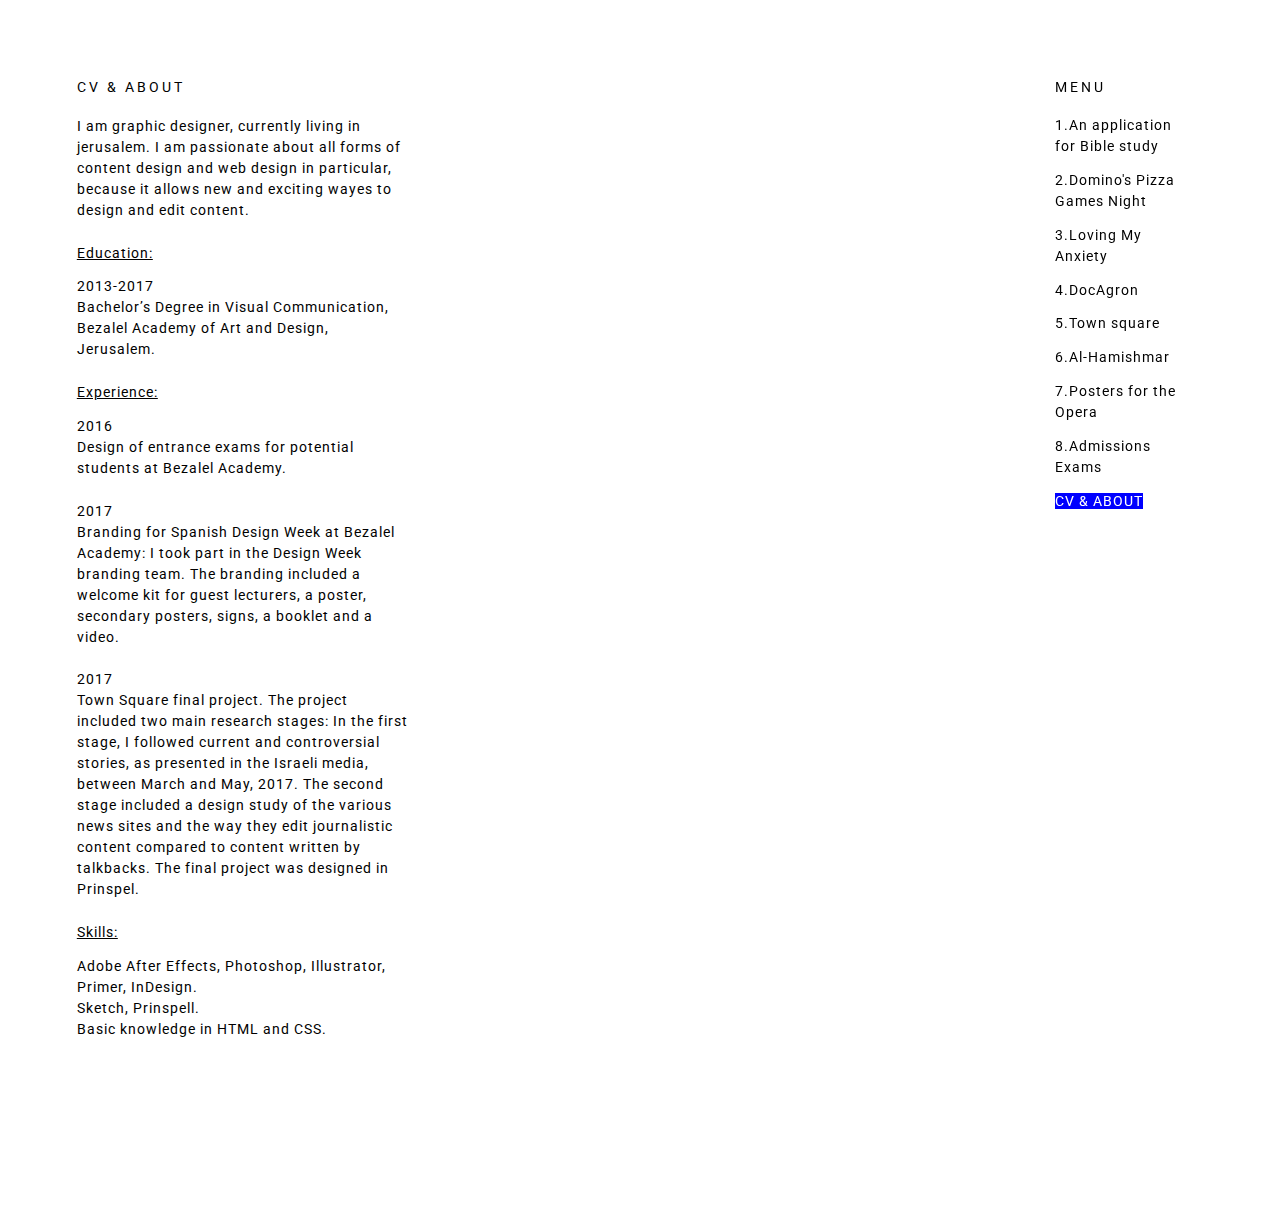
==== CV & ABOUT.html @ f85a9c93 "all files uploaded" ====
<!DOCTYPE html>
<html dir="ltr" lang="en">
<head>  
<meta charset="UTF-8">
<meta name="viewport" content="width=device-width, initial-scale=1.0, maximum-scale=1.0, user-scalable=no">
<title>ShaiMuki</title>
<link rel="icon" type="image/png" href="img/star.png" sizes="16x17">
<link rel="stylesheet" media="all" href="styles.css"/>
<link href="https://fonts.googleapis.com/css?family=Heebo:100,300,400,500" rel="stylesheet">
<link href="https://fonts.googleapis.com/css?family=Suez+One" rel="stylesheet">
<link href="https://fonts.googleapis.com/css?family=Roboto:300,400,100" rel="stylesheet">
<script src="https://ajax.googleapis.com/ajax/libs/jquery/3.1.1/jquery.min.js"></script>
</head>
    
<body>
   <div class="row">
       <div class="col-3-en">
        <div class="text_project">
           <h1>CV &amp; ABOUT</h1>
           <p class="p_text_project">I am graphic designer, currently living in jerusalem. I am passionate about all forms of content design and web design in particular, because it allows new and exciting wayes to design and edit content.</p>
           <p class="p_text_project-TCV">Education:</p>
           <p class="p_text_project">2013-2017<br>Bachelor’s Degree in Visual Communication, Bezalel Academy of Art and Design, Jerusalem.</p>
           <p class="p_text_project-TCV">Experience:</p>
           <p class="p_text_project">2016<br>Design of entrance exams for potential students at Bezalel Academy.</p>
           <p class="p_text_project">2017<br>Branding for Spanish Design Week at Bezalel Academy: I took part in the Design Week branding team. The branding included a welcome kit for guest lecturers, a poster, secondary posters, signs, a booklet and a video.</p>
           <p class="p_text_project">2017<br>Town Square final project. The project included two main research stages: In the first stage, I followed current and controversial stories, as presented in the Israeli media, between March and May, 2017. The second stage included a design study of the various news sites and the way they edit journalistic content compared to content written by talkbacks. The final project was designed in Prinspel.</p>
           <p class="p_text_project-TCV">Skills:</p>
           <p class="p_text_project">Adobe After Effects, Photoshop, Illustrator, Primer, InDesign.<br>Sketch, Prinspell.<br>Basic knowledge in HTML and CSS.</p>
        </div>
       </div>

            <div class="col-6-en">
                <div class="sid-manu-titel">
                    <li><a class="menu-titel" href="index.html">MENU</a></li>
                </div>
                <div class="sid-manu">
                    <li><a href="bible_upp.html">1.An application for Bible study</a></li>
                    <li><a href="pizza.html">2.Domino's Pizza Games Night</a></li>
                    <li><a href="Loving_My_Anxiety.html">3.Loving My Anxiety</a></li>
                    <li><a href="doc_agron.html">4.DocAgron</a></li>
                    <li><a href="square.html">5.Town square</a></li>
                    <li><a href="Al_Hamishmar.html">6.Al-Hamishmar</a></li>
                    <li><a href="opera.html">7.Posters for the Opera</a></li>
                    <li><a href="entrance_exames.html">8.Admissions Exams</a></li>
                    <li><a class="this_page" href="CV & ABOUT.html">CV &amp; ABOUT</a></li>
                </div>
            </div>
 </div>
---- styles.css ----
*{
    box-sizing: border-box;
}

body {
    margin: 0 auto;
    padding: 6vw;
}


.row{
    padding-bottom: 6vw;
    width: 100%;
    margin: 0 auto;
    position: relative;
}


.row:after{
    content: '';
    clear: both;
    display: block;
}

.row-H-first{
    padding-bottom: 3vw;
    width: 100%;
    margin: 0 auto;
    position: relative;
}

.row-H-first:after{
    content: '';
    clear: both;
    display: block;
}


.home-menu{
    list-style: none;
    vertical-align: baseline;
}

.home-menu li {
    display:inline;
    vertical-align: baseline;
    margin-right: 3vw;
}

.home-littel-menu{
    width: 100%;
    text-align: left;
}

.home-littel-menu li{
    display: inline-block;
    padding-right: 15px;
}

.col-3{
    width: 33%;
    float: right;
    padding-left: 3vw;
}

.col-6-en{
   width: 16.6%;
   float: right;
}

.col-img-3x6 img {
    width: 100%;
    height: auto;
}

.col-img-3x6-l img {
    width: 100%;
    height: auto;
}

.col-img-3x6-m img {
    width: 100%;
    height: auto;
}

.col-img-3x6-r img {
    width: 100%;
    height: auto;
}

.col-img-4x6-r img{
    width: 100%;
    height: auto;
}

.col-img-4x6-l img{
   width: 100%;
   height: auto;   
}

.dominos-img1 img{
   width: 100%;
    height: auto; 
}

.col-img-3x6-l-im img{
    width: 100%;
    height: auto; 
}

.col-img-3x6{
   width: 66.4%;
   float: left;
   padding-right: 3vw;
   margin-left: 16.6%;
}

.col-img-4x6-r{
   width: 66.4%;
   float: left;
   padding-right: 3vw;
   margin-left: 33.2%;
}

.col-img-4x6-l{
   width: 66.6%;
   float: left;
   padding-right: 3vw;
}

.col-img-5x6-l {
   width: 83.3%;
   float: left;
   padding-right: 3vw;
}

.col-img-1x6-l{
   width: 16.6%;
   float: left;
   padding-right: 3vw;
}

.col-img-3x6-l{
   width: 50%;
   float: left;
   padding-right: 3vw;
}

.col-img-3x6-l-im {
   width: 50%;
   float: left;
   padding-right: 3vw;
   padding-top: 4vw;
}

.col-img-3x6-m{
   width: 50%;
   float: left;
   padding-right: 3vw;
   margin-left: 16.6%;
}

.col-img-4x6-m{
   width: 66.6%;
   float: left;
   padding-right: 3vw;
   margin-left: 16.6%;
}

.col-img-3x6-r{
   width: 50%;
   float: left;
   padding-right: 3vw;
   margin-left: 50%;
}

.dominos-img1{
   width: 66.4%;
   float: left;
   padding-left: 3vw;
   margin-left: 16.6%;
   position: absolute;
   bottom: 18px;
   padding-bottom: 6vw;
   z-index: -1;

}

.col-3-en{
   width: 33%;
   float: left;
   padding-right: 3vw;
}

.col-2-en{
   width: 66.6%;
   float: left;
   padding-right: 3vw;
}

.col-2-en-menu{
   width: 83.3%;
   float: left;
   padding-left:;
}

.videoWrapper-docagron {
	position: relative;
	padding-bottom: 56.25%; /* 16:9 */
	padding-top: 50px;
	height: 0;
}

.videoWrapper-docagron iframe {
	position: absolute;
	top: 0;
	left: 0;
	width: 100%;
	height: 100%;
}

.videoWrapper-bibel {
	position: relative;
	padding-bottom: 56.25%; /* 16:9 */
	padding-top: 25px;
	height: 0;
}

.videoWrapper-bibel iframe {
	position: absolute;
	top: 0;
	left: 0;
	width: 100%;
	height: 100%;
}

.text_project{
   font-family: 'Roboto', sans-serif;
   font-weight: 400;
   font-size: 14px;
   letter-spacing: 1px;
   line-height: 150%;
}

.p_text_project {
    margin: 0;
    padding-bottom: 1.7vw;
}

.p_text_project-TCV {
    margin: 0;
    padding-bottom: 1vw;
    text-decoration: underline;
}

h1 {
    font-family: 'Roboto', sans-serif;
    font-weight: 400;
    font-size: 14px;
    line-height: 150%;
    text-transform: uppercase;
    letter-spacing: 3px;
    padding-bottom: 18px;
    margin: 0;
}

.h1-menu{
   padding-bottom:0; 
}


.col-1{
    width: 100%;
    float: left;
    padding-left: 3vw;
}

.sid-manu{
    text-decoration: none;
    font-family: 'Roboto', sans-serif;
    font-weight: 400;
    font-size: 14px;
    letter-spacing: 1px;
    line-height: 150%;
    position: fixed;
    z-index: 100;
    padding-right: 7vw;
    padding-left: 3vw;
    padding-top: 3vw;
}

.sid-manu-titel{
   text-decoration: none;
    font-family: 'Roboto', sans-serif;
    font-weight: 400;
    font-size: 14px;
    letter-spacing: 1px;
    line-height: 150%;
    position: fixed;
    z-index: 101;
    padding-right: 7vw;
    padding-left: 3vw; 
}

.sid-manu-titel li{
    list-style: none;
}

.sid-manu-H{
    text-decoration: none;
    font-family: 'Roboto', sans-serif;
    font-weight: 400;
    font-size: 14px;
    letter-spacing: 1px;
    line-height: 150%;
    z-index: 100;
}

.sid-manu-H li{
    list-style: none;
    display: inline;
    padding-right: 3vw;
    padding-bottom: 18px;
}

.sid-manu li{
    vertical-align: baseline;
    list-style: none;
    padding-bottom: 1vw;
}

a {
    text-decoration: none;
    color:black;
}

a:hover{
   background-color: blue;
    color: white;
}

.ex_link{
    color:blue;
    text-decoration:underline;
}

.this_page{
    background-color:blue;
    color: white;
}

.header{
    width: 66.6%;
    padding: 10vw 0;
    margin: 0 auto;
}

.menu{
    position: fixed;
}

.menu-titel{
    text-transform: uppercase;
    letter-spacing: 3px;
}

.titel_progect{
    font-family:'Roboto', sans-serif;
    font-weight: 400;
    font-size: 3.2vw;
    color: 2A2A2B;
    vertical-align: baseline;
    text-decoration:none;
}

video{
    width:80%;   
}



@media only screen and (max-width: 900px) {
    /* For mobile phones: */
   .col-3 {
     width: 100%;    
    }
    body li {
    display:inherit;
    }
    .titel_progect{
        font-size: 20px;}
    .titel_nam{
        font-size: 15px}
    
    .home-menu li{
        line-height:180%;
        display: block;
    }
    
    .home-menu a{
        background-color: blue;
        color: white;
    }
    
    .col-2-en-menu{
        padding-bottom: 10px;
    }
    
    .col-3-en{
        width: 100%;
    }
    
    .col-6-en{
        width: 100%;
    }
    
    .sid-manu{
        padding-left: 0;
    }
    
    .sid-manu-titel{
        padding: 0;
        bottom: 15px;
        background-color:blue;
    }
    
    .sid-manu-titel a{
        color: white;
    }
    
    .sid-manu li {
       visibility: hidden;
        clear: both;
        float: left;
        display: none; 
    }
    
    .col-6-en ul{
        list-style: none;
    }
    
    .col-img-3x6{
        width: 100%;
        margin: 0;
    }
    
    .col-img-3x6-m{
        width: 100%;
        margin: 0;
    }
    
    .col-img-5x6-l{
        width: 100%;
        margin: 0;
    }
    
    .col-img-4x6-l{
        width: 100%;
        margin: 0;
    }
    
    .col-img-3x6-l-im{
        width: 100%;
        margin: 0;
    }
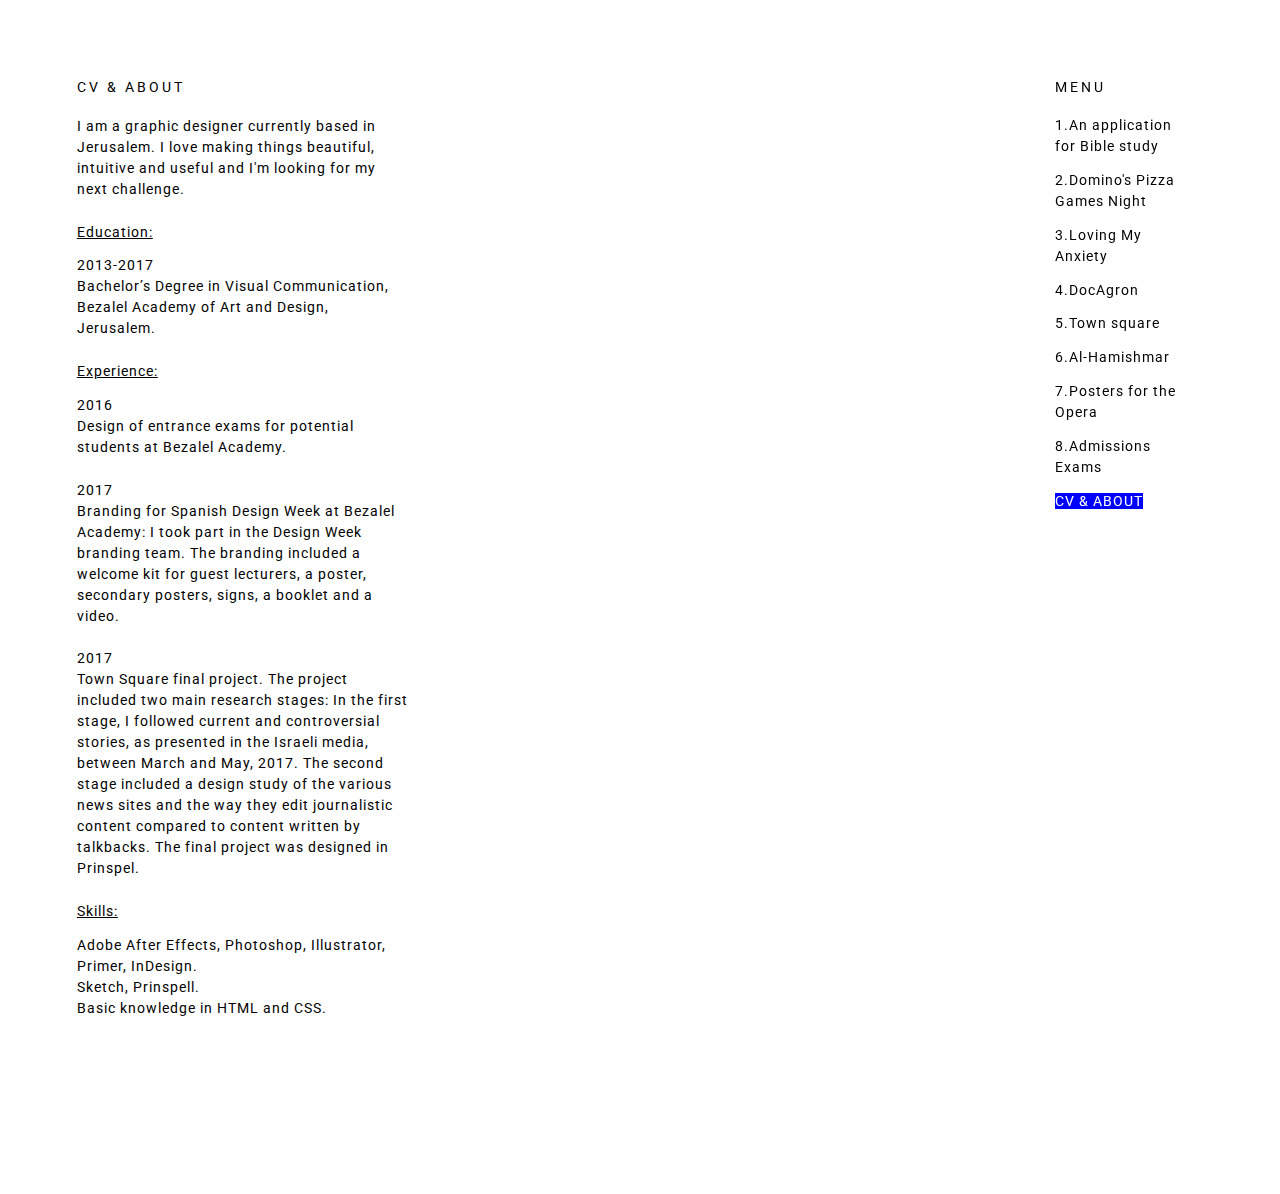
==== commit c13ab7d0: "Update CV & ABOUT.html" ====
--- a/CV & ABOUT.html
+++ b/CV & ABOUT.html
@@ -17,7 +17,7 @@
        <div class="col-3-en">
         <div class="text_project">
            <h1>CV &amp; ABOUT</h1>
-           <p class="p_text_project">I am graphic designer, currently living in jerusalem. I am passionate about all forms of content design and web design in particular, because it allows new and exciting wayes to design and edit content.</p>
+           <p class="p_text_project">I am a graphic designer currently based in Jerusalem. I love making things beautiful, intuitive and useful and I'm looking for my next challenge.</p>
            <p class="p_text_project-TCV">Education:</p>
            <p class="p_text_project">2013-2017<br>Bachelor’s Degree in Visual Communication, Bezalel Academy of Art and Design, Jerusalem.</p>
            <p class="p_text_project-TCV">Experience:</p>
@@ -45,4 +45,4 @@
                     <li><a class="this_page" href="CV & ABOUT.html">CV &amp; ABOUT</a></li>
                 </div>
             </div>
- </div>      + </div>      
--- a/styles.css
+++ b/styles.css
@@ -462,4 +462,4 @@
     .col-img-3x6-l-im{
         width: 100%;
         margin: 0;
-    }+    }
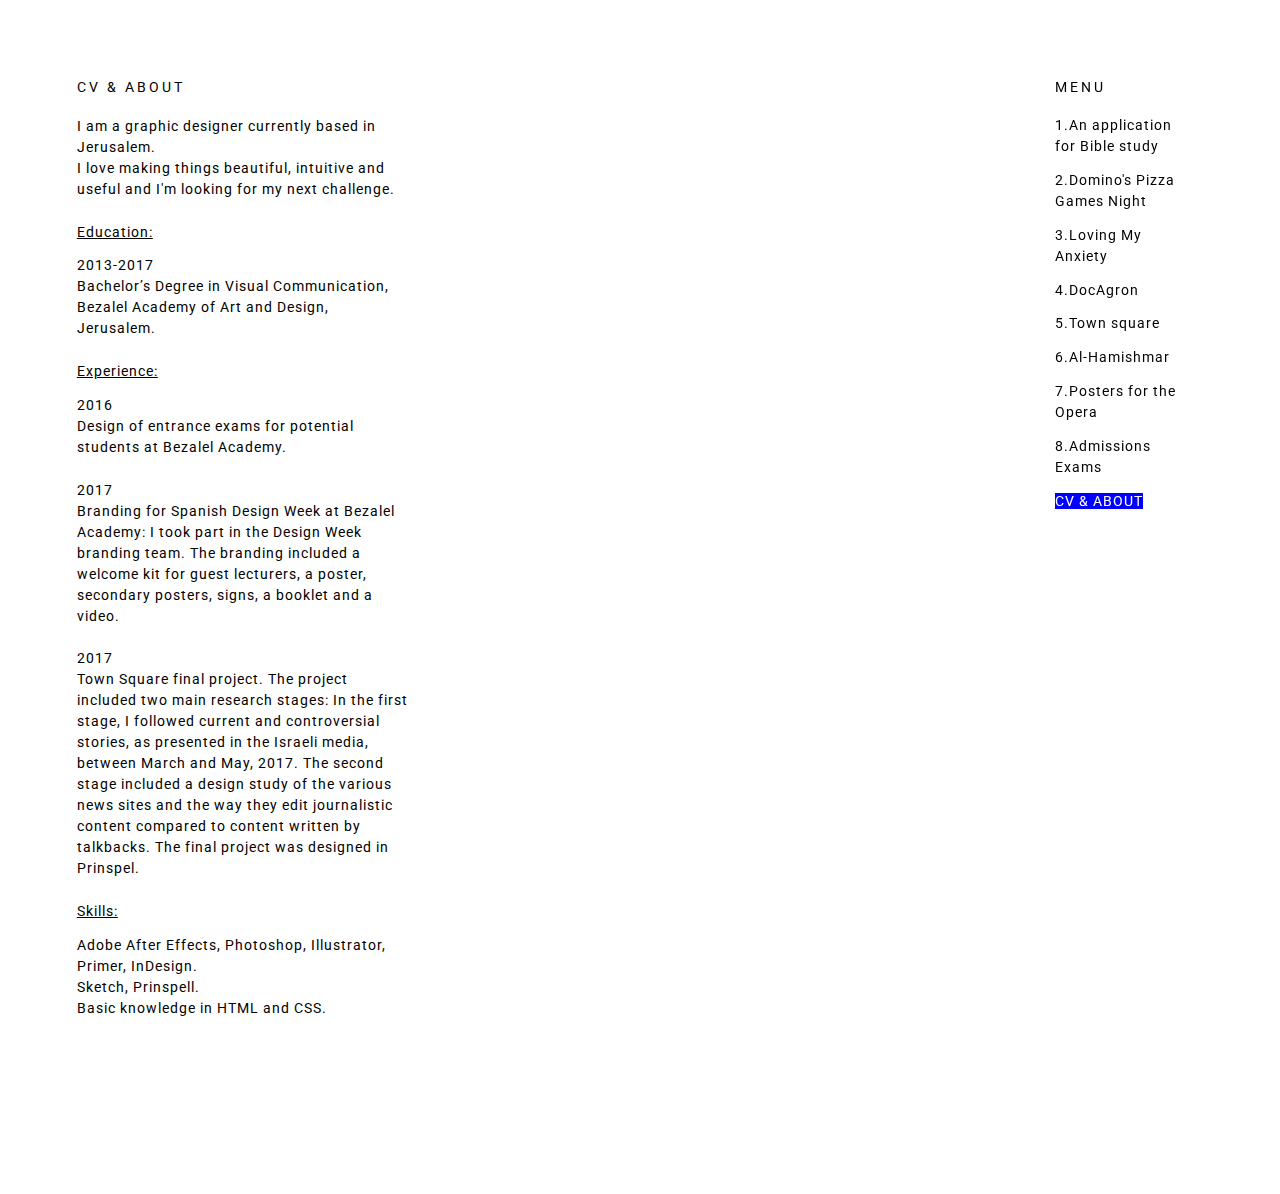
==== commit 6d0109dc: "Update CV & ABOUT.html" ====
--- a/CV & ABOUT.html
+++ b/CV & ABOUT.html
@@ -17,7 +17,7 @@
        <div class="col-3-en">
         <div class="text_project">
            <h1>CV &amp; ABOUT</h1>
-           <p class="p_text_project">I am a graphic designer currently based in Jerusalem. I love making things beautiful, intuitive and useful and I'm looking for my next challenge.</p>
+           <p class="p_text_project">I am a graphic designer currently based in Jerusalem.<br>I love making things beautiful, intuitive and useful and I'm looking for my next challenge.</p>
            <p class="p_text_project-TCV">Education:</p>
            <p class="p_text_project">2013-2017<br>Bachelor’s Degree in Visual Communication, Bezalel Academy of Art and Design, Jerusalem.</p>
            <p class="p_text_project-TCV">Experience:</p>
